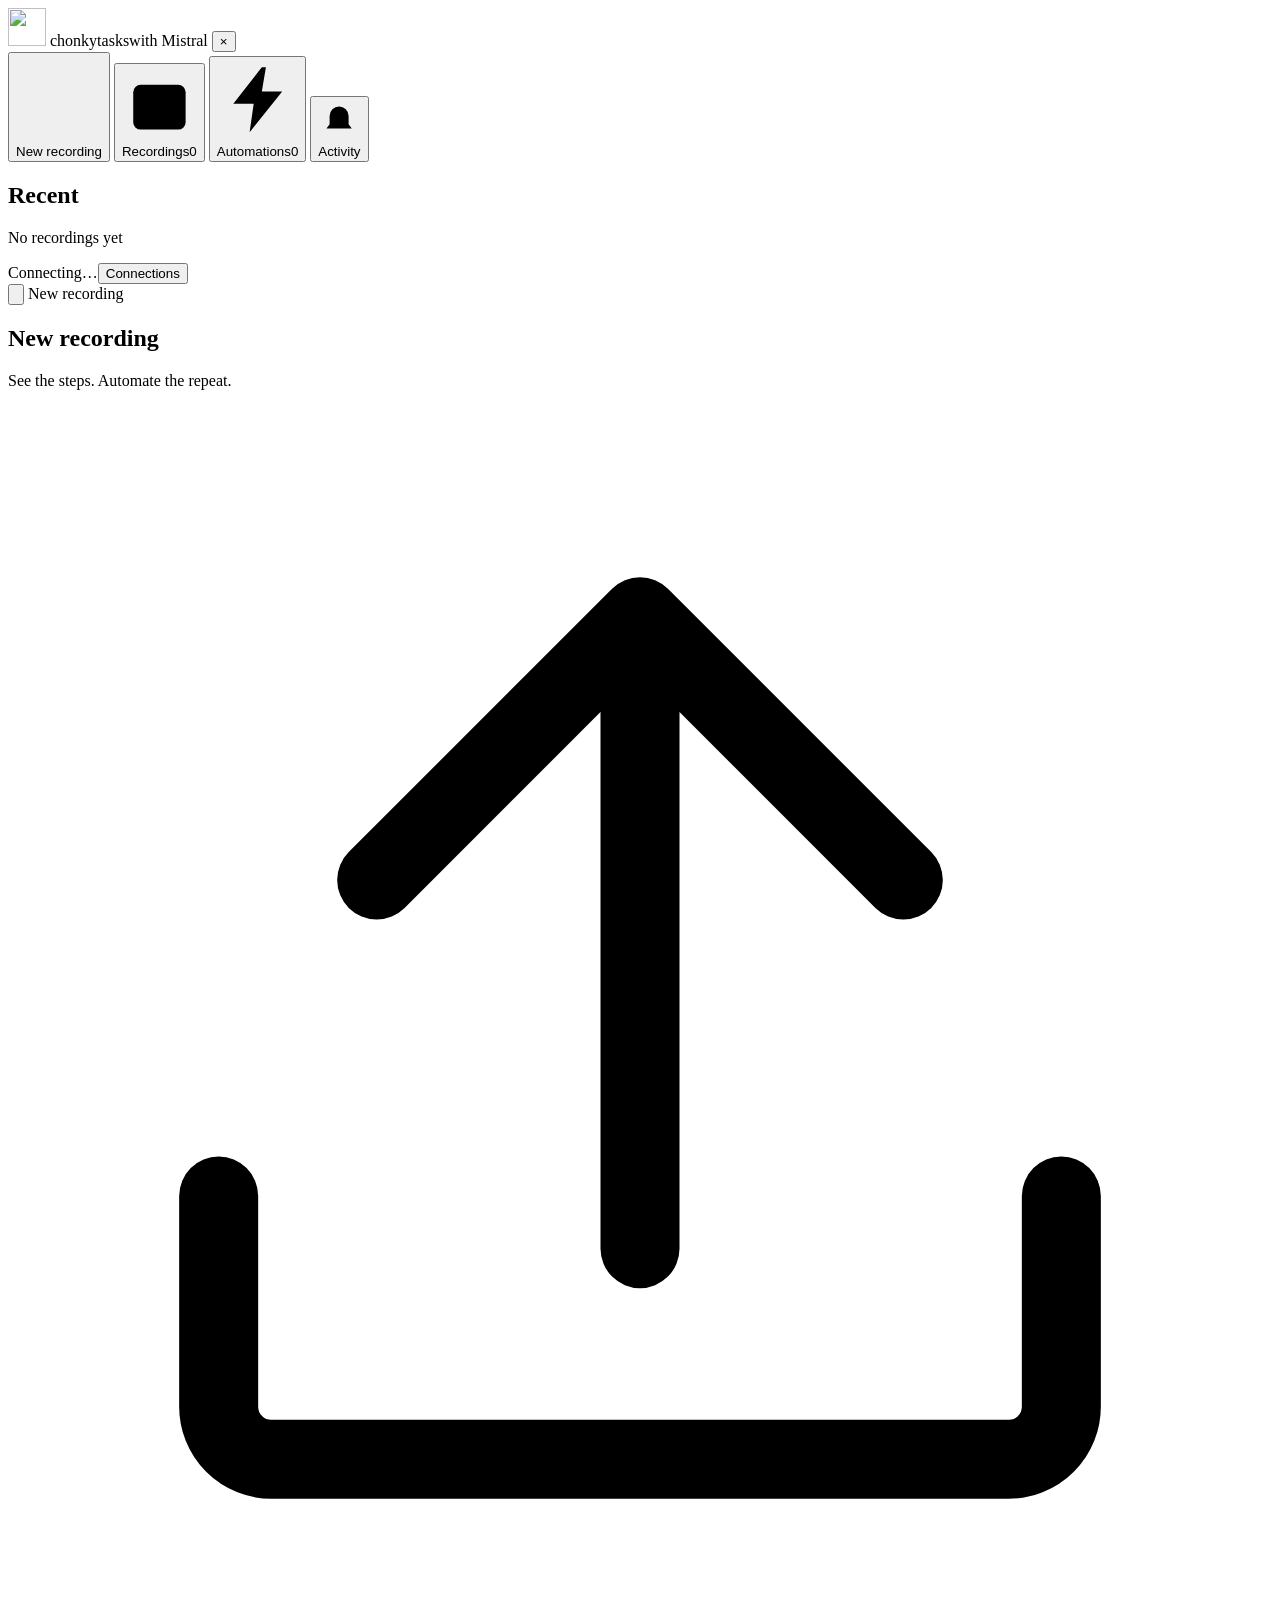
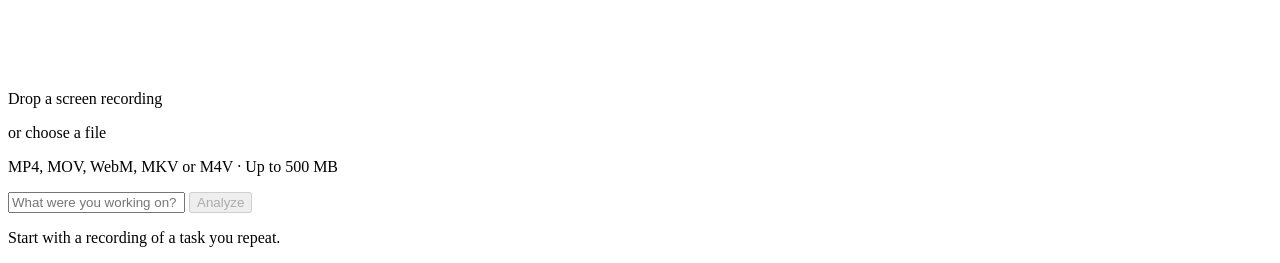
==== desktop/static/index.html @ 4475dc6d "Add chonkytasks macOS recording analysis and Mail automation app Add the standalone desktop app unde" ====
<!doctype html>
<html lang="en">
<head>
  <meta charset="UTF-8">
  <meta name="viewport" content="width=device-width, initial-scale=1">
  <meta name="description" content="chonkytasks — drop a screen recording, get a plain summary of what happened and concrete suggestions.">
  <title>chonkytasks</title>
  <meta name="color-scheme" content="light dark">
  <link rel="icon" type="image/svg+xml" href="/static/brand/mark-mistral.svg">
  <script src="/static/appearance.js"></script>
  <link rel="stylesheet" href="/static/palette.css">
  <link rel="stylesheet" href="/static/style.css">
  <link rel="stylesheet" href="/static/chonkytasks.css">
  <script src="/static/brand-motion.js" defer></script>
  <script src="/static/app.js" defer></script>
  <script src="/static/automations.js" defer></script>
  <script src="/static/activity.js" defer></script>
  <script src="/static/drafts.js" defer></script>
</head>
<body>
  <div class="aurora" aria-hidden="true"></div>
  <aside class="sidebar" id="sidebar" aria-label="Sidebar">
    <div class="sidebar-brand">
      <img class="brand-icon" src="/static/brand/mark-mistral.svg" data-brand-mark data-chonk-motion="hop" data-motion-key="sidebar" alt="" width="38" height="38">
      <span class="brand">chonkytasks<span class="brand-caption">with Mistral</span></span>
      <button class="icon-button sidebar-close" id="sidebar-close" aria-label="Close sidebar">×</button>
    </div>
    <nav class="primary-nav" aria-label="Main navigation">
      <button class="nav-item active" id="nav-new" aria-current="page"><svg viewBox="0 0 20 20" aria-hidden="true"><path d="M10 4v12M4 10h12"/></svg><span>New recording</span></button>
      <button class="nav-item" id="nav-recordings"><svg viewBox="0 0 20 20" aria-hidden="true"><rect x="3" y="5" width="14" height="12" rx="2"/><path d="M6 2h8M7 9h6M7 13h4"/></svg><span>Recordings</span><span class="nav-count" id="recording-count">0</span></button>
      <button class="nav-item" id="nav-automations"><svg viewBox="0 0 20 20" aria-hidden="true"><path d="m11 2-7 9h5l-1 7 8-10h-5l1-6Z"/></svg><span>Automations</span><span class="nav-count" id="automation-count">0</span></button>
      <button class="nav-item" id="nav-activity"><svg viewBox="0 0 20 20" aria-hidden="true"><path d="M4 14h12l-1.5-2V8a4.5 4.5 0 0 0-9 0v4L4 14ZM8 17h4"/></svg><span>Activity</span><span class="activity-count" id="activity-count" hidden></span></button>
    </nav>
    <nav class="section-nav" id="report-nav" aria-label="In this recording" hidden>
      <h2 class="sidebar-label">In this recording</h2>
      <button class="section-link" data-section="report-summary"><svg viewBox="0 0 20 20" aria-hidden="true"><rect x="3" y="3" width="14" height="14" rx="2"/><path d="M3 7h14M6 10h8M6 13h5"/></svg><span>Summary</span></button>
      <button class="section-link" data-section="report-steps"><svg viewBox="0 0 20 20" aria-hidden="true"><rect x="3" y="3" width="14" height="14" rx="2"/><path d="M3 7h14M6 10h.1M9 10h5M6 13h.1M9 13h5"/></svg><span>Analysis steps</span></button>
      <button class="section-link" data-section="report-suggestions"><svg viewBox="0 0 20 20" aria-hidden="true"><rect x="3" y="3" width="14" height="14" rx="2"/><path d="m11 6-4 5h3l-1 4 4-5h-3l1-4Z"/></svg><span>Automations</span></button>
    </nav>
    <section class="sidebar-recents" aria-labelledby="recent-label">
      <h2 class="sidebar-label" id="recent-label">Recent</h2>
      <div id="history"><p class="sidebar-empty">No recordings yet</p></div>
    </section>
    <div class="sidebar-footer"><span class="status" id="status"><span class="dot"></span>Connecting…</span><button class="connections-link" id="connections-button">Connections</button></div>
  </aside>
  <button class="sidebar-shade" id="sidebar-shade" aria-label="Close sidebar" tabindex="-1" hidden></button>
  <div class="workspace" id="workspace">
    <header class="toolbar">
      <button class="icon-button" id="sidebar-toggle" aria-label="Hide sidebar" aria-controls="sidebar" aria-expanded="true" title="Toggle sidebar"><svg viewBox="0 0 20 20" aria-hidden="true"><rect x="2.5" y="3.5" width="15" height="13" rx="2"/><path d="M8 4v12M5 7h.1M5 10h.1"/></svg></button>
      <span class="toolbar-title" id="view-title">New recording</span>
    </header>
    <main id="main-content">
    <div id="error" class="error" role="alert" hidden></div>

    <section id="home-view">
      <div class="page-heading"><h1>New recording</h1><p>See the steps. Automate the repeat.</p></div>
      <div class="dropzone" id="dropzone" tabindex="0" role="button" aria-label="Drop a screen recording or choose a file">
        <input type="file" id="file-input" accept=".mp4,.mov,.webm,.mkv,.m4v" hidden>
        <svg class="drop-icon" viewBox="0 0 24 24" fill="none" stroke="currentColor" stroke-width="1.5" stroke-linecap="round" stroke-linejoin="round" aria-hidden="true"><path d="M12 16V4m-5 5 5-5 5 5"/><path d="M4 15v4a1 1 0 0 0 1 1h14a1 1 0 0 0 1-1v-4"/></svg>
        <p class="drop-title" id="drop-title">Drop a screen recording</p>
        <p class="drop-sub" id="drop-sub">or <span class="browse">choose a file</span></p>
        <p class="drop-note">MP4, MOV, WebM, MKV or M4V · Up to 500 MB</p>
      </div>
      <div class="context-row">
        <input type="text" id="context" maxlength="2000" placeholder="What were you working on? (optional)" aria-label="What were you working on? (optional)" autocomplete="off">
        <button class="primary" id="analyze-button" disabled>Analyze</button>
      </div>
      <p class="hint">Start with a recording of a task you repeat.</p>
      <div class="samples" id="samples"></div>
    </section>

    <section id="library-view" hidden>
      <div class="page-heading library-heading"><div><h1>Recordings</h1><p>Your recordings and analyses.</p></div><input id="recording-search" type="search" placeholder="Search recordings" aria-label="Search recordings"></div>
      <div class="recording-list" id="recording-list"></div>
    </section>

    <section id="busy-view" hidden>
      <div class="busy-heading"><p class="busy-name" id="busy-name"></p><button class="icon-button" id="busy-edit" aria-label="Rename or add notes" title="Rename or add notes">✎</button></div>
      <div class="bar" id="progress-bar" role="progressbar" aria-label="Analysis progress" aria-valuemin="0" aria-valuemax="100"><div class="bar-fill" id="bar-fill"></div></div>
      <div class="busy-progress"><p class="busy-msg" id="busy-msg" role="status"></p><span class="busy-stats" id="busy-stats" aria-hidden="true"></span></div>
      <ol class="process-steps" id="busy-stages" aria-label="Analysis stages"></ol>
      <div class="request-status" id="request-status" hidden>
        <div class="request-heading"><span class="request-state" id="request-state"></span><span id="request-attempt"></span></div>
        <div class="request-metrics"><div><strong id="live-tokens">0</strong><span>Output tokens</span></div><div><strong id="request-time">0:00</strong><span>This request</span></div><div><strong id="stream-updates">0</strong><span>Stream updates</span></div></div>
        <p class="request-note" id="request-note"></p>
      </div>
      <div class="batch-preview" id="batch-preview" hidden><p id="batch-caption"></p><div class="batch-frames" id="batch-frames"></div></div>
      <div class="busy-actions">
        <button class="primary" id="retry-button" hidden>Retry</button>
        <button class="link" id="busy-back">Back</button>
      </div>
    </section>

    <section id="report-view" hidden></section>
    <section id="automations-view" hidden>
      <div class="page-heading"><h1>Automations</h1><p>Background tasks on this Mac.</p></div>
      <div id="automation-library"></div>
    </section>
    <section id="activity-view" hidden>
      <div class="page-heading activity-heading"><div><h1>Activity</h1><p>What your automations have done.</p></div><div class="activity-actions"><button class="secondary" id="activity-read" hidden>Mark all read</button><button class="secondary" id="activity-clear" disabled>Clear notifications</button></div></div>
      <p class="activity-feedback" id="activity-feedback" role="status" hidden></p>
      <div class="activity-tabs" role="group" aria-label="Activity filter"><button class="active" data-activity-filter="all" aria-pressed="true">All runs</button><button data-activity-filter="results" aria-pressed="false">Results & alerts</button></div>
      <div id="activity-list" aria-live="polite"></div>
      <button class="secondary activity-more" id="activity-more" hidden>Load earlier runs</button>
      <p class="activity-retention">History is kept on this Mac for 7 days.</p>
    </section>
    </main>
  </div>
  <dialog class="draft-dialog" id="draft-dialog" aria-labelledby="draft-title" tabindex="-1">
    <div class="draft-heading"><div><span class="draft-eyebrow">Reply to review</span><h2 id="draft-title">Email preview</h2></div><button class="draft-close" id="draft-close" aria-label="Close preview">×</button></div>
    <div id="draft-preview" aria-live="polite"></div>
    <p class="draft-error" id="draft-error" role="alert" hidden></p>
    <div class="draft-footer"><span id="draft-help">Your reply stays in Drafts until you send it.</span><div class="dialog-actions"><button class="secondary" id="draft-keep">Keep draft</button><button class="primary" id="draft-send" disabled>Send reply</button></div></div>
  </dialog>
  <dialog class="delete-dialog" id="delete-dialog" aria-labelledby="delete-title" aria-describedby="delete-description">
    <h2 id="delete-title">Delete recording?</h2>
    <p class="delete-filename" id="delete-filename"></p>
    <p id="delete-description">The saved recording and its analysis will be removed from this app. Your original video stays where it is.</p>
    <p class="delete-error" id="delete-error" role="alert" hidden></p>
    <div class="dialog-actions"><button class="secondary" id="delete-cancel" autofocus>Cancel</button><button class="danger" id="delete-confirm">Delete</button></div>
  </dialog>
  <dialog class="edit-dialog" id="edit-dialog" aria-labelledby="edit-title">
    <form id="edit-form">
      <h2 id="edit-title">Recording details</h2>
      <label for="recording-name">Name</label><input id="recording-name" name="display_name" maxlength="160" required autocomplete="off">
      <p class="original-name" id="original-name"></p>
      <label for="recording-notes">Notes</label><textarea id="recording-notes" name="notes" maxlength="4000" rows="5" placeholder="Add a note…"></textarea>
      <p class="edit-hint">Saved with this recording.</p>
      <p class="delete-error" id="edit-error" role="alert" hidden></p>
      <div class="dialog-actions"><button class="secondary" id="edit-cancel" type="button">Cancel</button><button class="primary" id="edit-save" type="submit">Save</button></div>
    </form>
  </dialog>
  <dialog class="connection-dialog" id="connection-dialog" aria-labelledby="connection-title">
    <div class="connection-title"><h2 id="connection-title">Connect your apps</h2><button class="icon-button" id="connection-close" aria-label="Close connections">×</button></div>
    <p class="connection-intro">Connect once, then activate automations in one click.</p>
    <section class="connection-section">
      <div class="connection-row"><div><strong>Mistral Workflows</strong><small id="mistral-connection-state">Not connected</small></div><button class="link" id="change-mistral-key" hidden>Change key</button></div>
      <form id="mistral-key-form"><label for="mistral-key">Mistral Studio API key</label><div class="key-input-row"><input id="mistral-key" type="password" autocomplete="off" placeholder="Paste your key" required><button class="secondary" type="submit" id="connect-mistral">Connect</button></div><a class="connection-help key-link" href="https://console.mistral.ai/api-keys" target="_blank" rel="noopener noreferrer">Get a key in Mistral Studio ↗</a><p class="connection-help">Sign in → API Keys → New key. Name it “chonkytasks”, then paste it here.</p><p class="connection-help">Stored in macOS Keychain. Workflows access is required.</p></form>
    </section>
    <section class="connection-section">
      <div class="connection-row"><div><strong>Mail</strong><small id="mac-connection-state">Not connected</small></div><button class="secondary" id="connect-mac" aria-label="Allow Mail access">Allow access</button></div>
      <div class="connection-row calendar-connection"><div><strong>Calendar</strong><small id="calendar-connection-state">Not connected</small></div><button class="secondary" id="connect-calendar" aria-label="Allow Calendar access">Allow access</button></div>
      <div class="permission-help" id="permission-help" hidden><p>Enable calendar access for chonkytasks in Calendars settings. Mail access is under Automation.</p><div><button class="link" data-privacy-pane="Calendars">Calendar settings ↗</button><button class="link" data-privacy-pane="Automation">Mail permissions ↗</button></div></div>
    </section>
    <p class="connection-footnote">Mistral reads new message text to identify meeting requests. Checks run every 30 seconds while this Mac is awake and online, even after you close chonkytasks.</p>
    <p class="connection-error" id="connection-error" role="alert" hidden></p>
    <div class="dialog-actions"><button class="primary" id="connection-done">Done</button></div>
  </dialog>
</body>
</html>
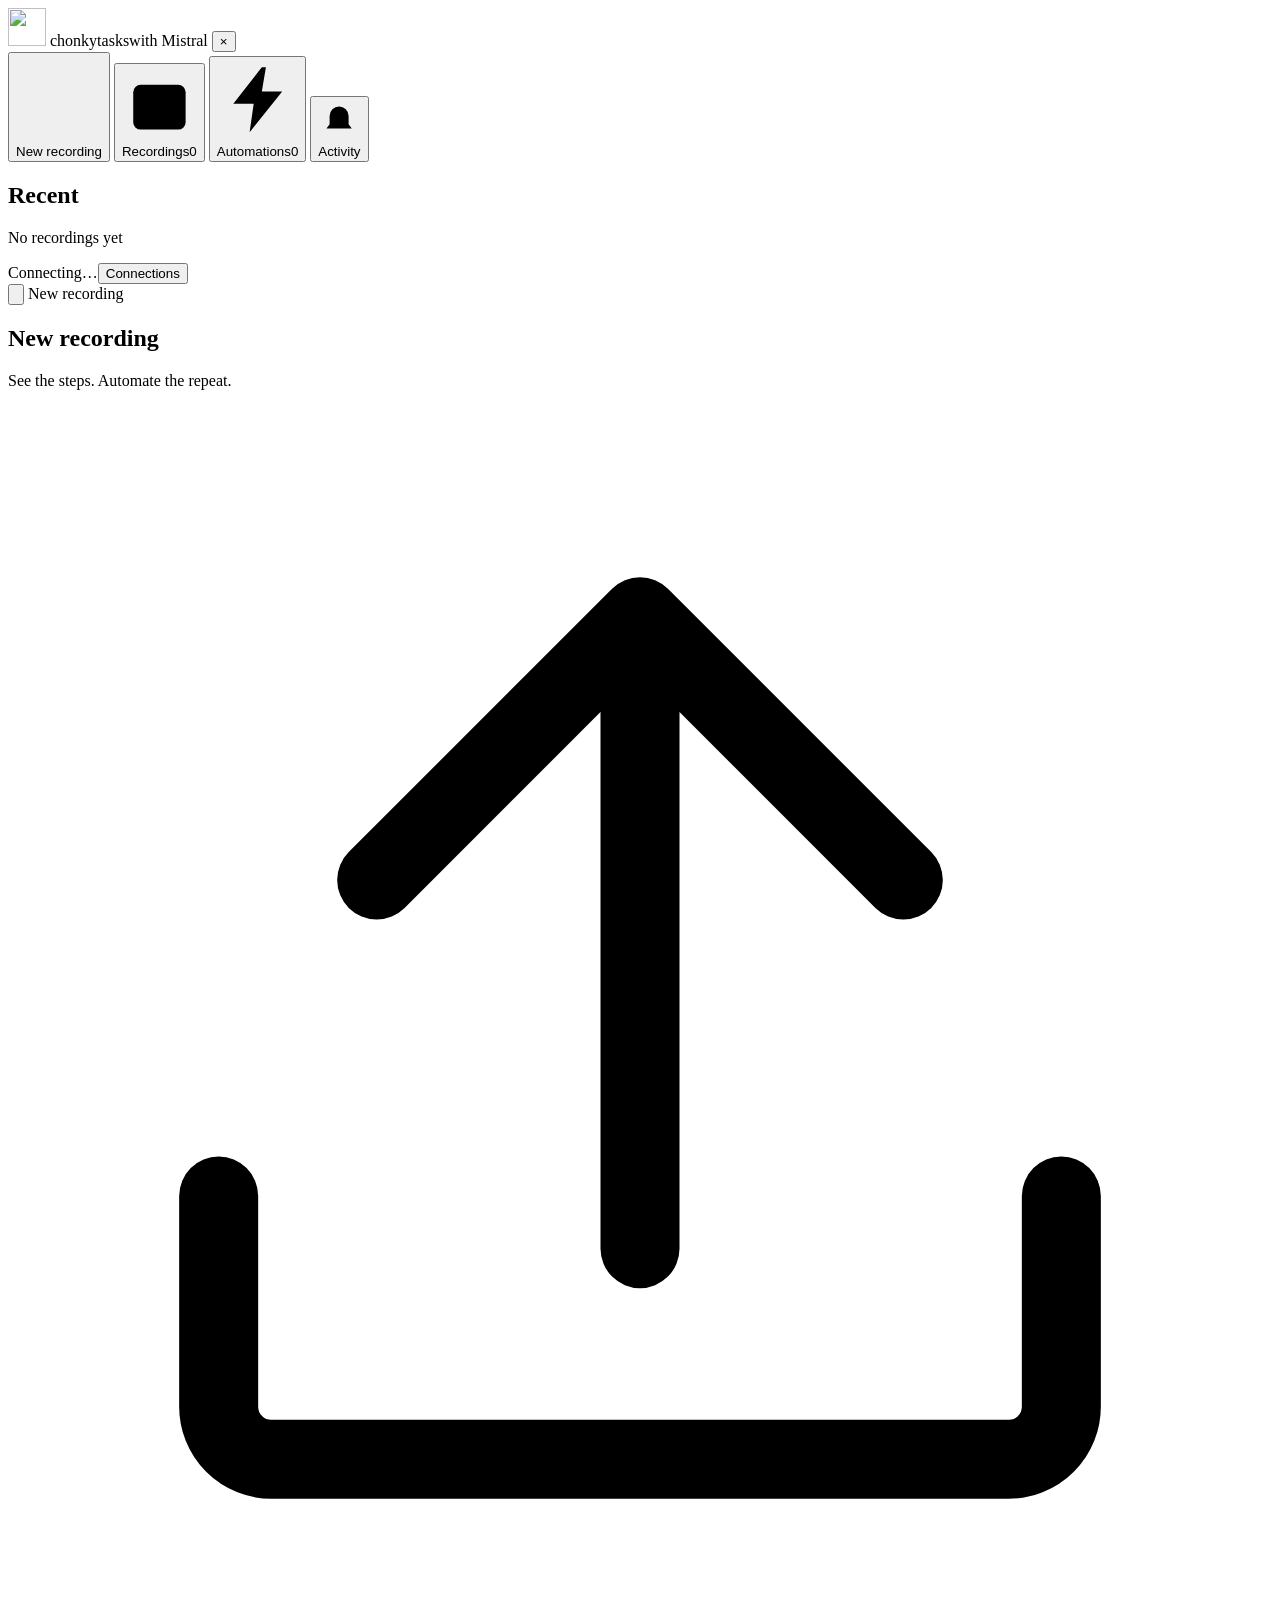
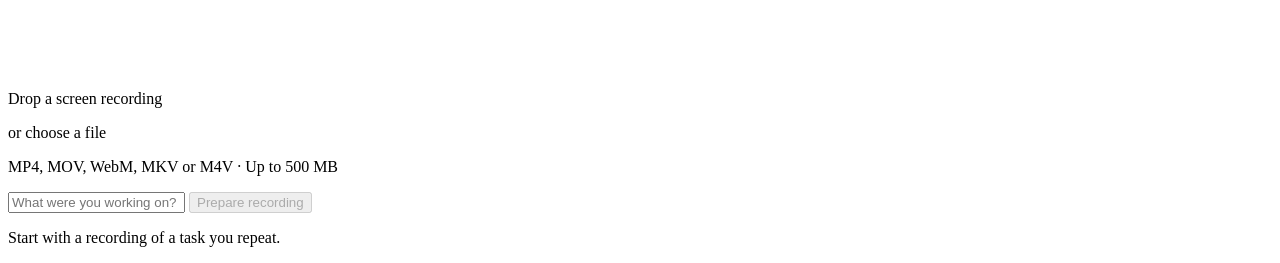
==== commit 4be5c149: "Review recording evidence and automate confirmed meeting requests" ====
--- a/desktop/static/index.html
+++ b/desktop/static/index.html
@@ -63,7 +63,7 @@
       </div>
       <div class="context-row">
         <input type="text" id="context" maxlength="2000" placeholder="What were you working on? (optional)" aria-label="What were you working on? (optional)" autocomplete="off">
-        <button class="primary" id="analyze-button" disabled>Analyze</button>
+        <button class="primary" id="analyze-button" disabled>Prepare recording</button>
       </div>
       <p class="hint">Start with a recording of a task you repeat.</p>
       <div class="samples" id="samples"></div>
@@ -91,6 +91,7 @@
       </div>
     </section>
 
+    <section id="privacy-view" hidden></section>
     <section id="report-view" hidden></section>
     <section id="automations-view" hidden>
       <div class="page-heading"><h1>Automations</h1><p>Background tasks on this Mac.</p></div>
@@ -142,7 +143,7 @@
       <div class="connection-row calendar-connection"><div><strong>Calendar</strong><small id="calendar-connection-state">Not connected</small></div><button class="secondary" id="connect-calendar" aria-label="Allow Calendar access">Allow access</button></div>
       <div class="permission-help" id="permission-help" hidden><p>Enable calendar access for chonkytasks in Calendars settings. Mail access is under Automation.</p><div><button class="link" data-privacy-pane="Calendars">Calendar settings ↗</button><button class="link" data-privacy-pane="Automation">Mail permissions ↗</button></div></div>
     </section>
-    <p class="connection-footnote">Mistral reads new message text to identify meeting requests. Checks run every 30 seconds while this Mac is awake and online, even after you close chonkytasks.</p>
+    <p class="connection-footnote">The meeting workflow may send new message text to Mistral to identify requests. Checks run every 30 seconds while this Mac is awake and online, even after you close chonkytasks.</p>
     <p class="connection-error" id="connection-error" role="alert" hidden></p>
     <div class="dialog-actions"><button class="primary" id="connection-done">Done</button></div>
   </dialog>
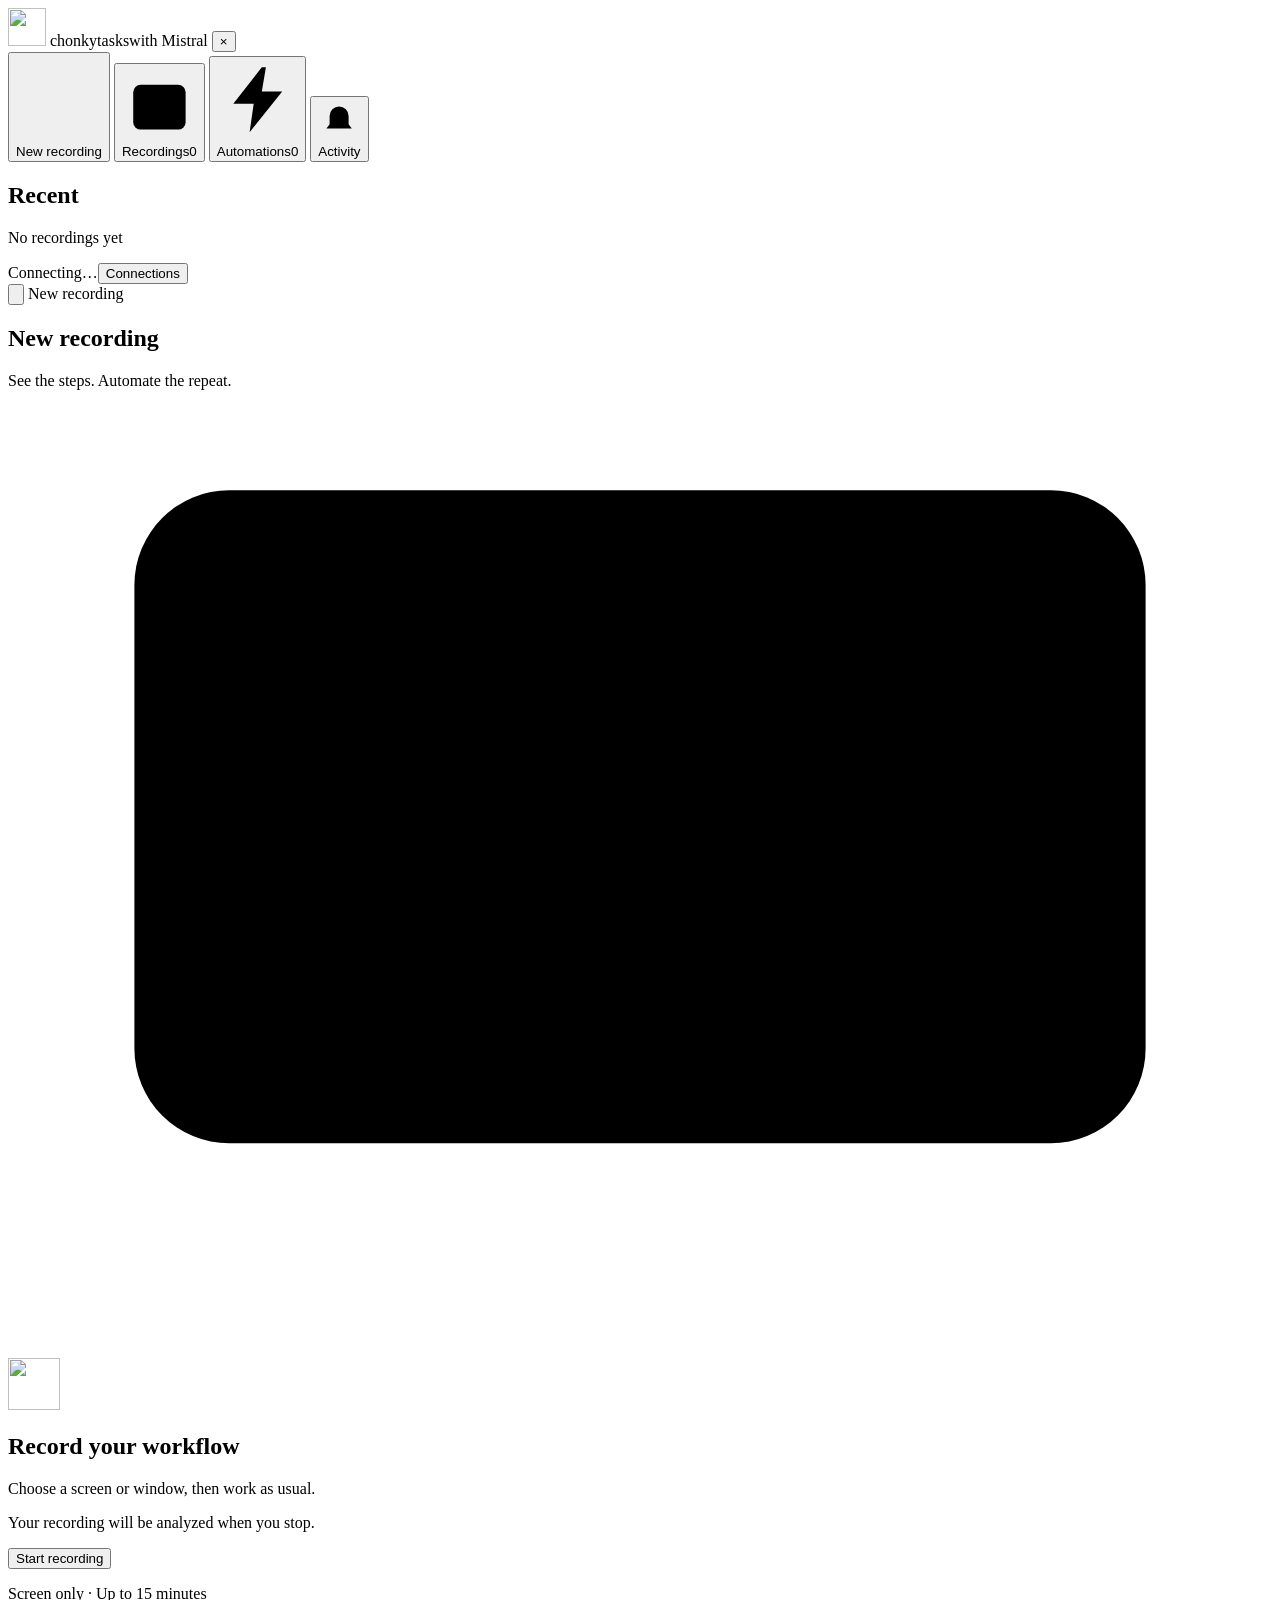
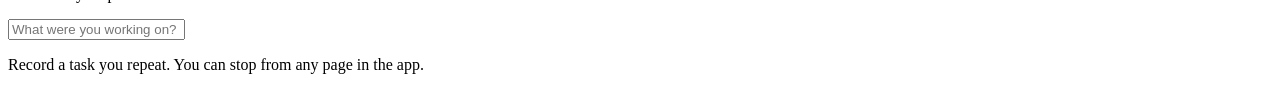
==== commit add85d83: "Record workflows directly from the desktop app Replace the New recording upload form with screen/win" ====
--- a/desktop/static/index.html
+++ b/desktop/static/index.html
@@ -1,11 +1,11 @@
 <!doctype html>
-<html lang="en">
+<html lang="en" data-theme="light" data-palette="mistral">
 <head>
   <meta charset="UTF-8">
   <meta name="viewport" content="width=device-width, initial-scale=1">
-  <meta name="description" content="chonkytasks — drop a screen recording, get a plain summary of what happened and concrete suggestions.">
+  <meta name="description" content="chonkytasks — record your workflow, get a plain summary of what happened and concrete suggestions.">
   <title>chonkytasks</title>
-  <meta name="color-scheme" content="light dark">
+  <meta name="color-scheme" content="light">
   <link rel="icon" type="image/svg+xml" href="/static/brand/mark-mistral.svg">
   <script src="/static/appearance.js"></script>
   <link rel="stylesheet" href="/static/palette.css">
@@ -13,6 +13,7 @@
   <link rel="stylesheet" href="/static/chonkytasks.css">
   <script src="/static/brand-motion.js" defer></script>
   <script src="/static/app.js" defer></script>
+  <script src="/static/recording.js" defer></script>
   <script src="/static/automations.js" defer></script>
   <script src="/static/activity.js" defer></script>
   <script src="/static/drafts.js" defer></script>
@@ -48,25 +49,26 @@
     <header class="toolbar">
       <button class="icon-button" id="sidebar-toggle" aria-label="Hide sidebar" aria-controls="sidebar" aria-expanded="true" title="Toggle sidebar"><svg viewBox="0 0 20 20" aria-hidden="true"><rect x="2.5" y="3.5" width="15" height="13" rx="2"/><path d="M8 4v12M5 7h.1M5 10h.1"/></svg></button>
       <span class="toolbar-title" id="view-title">New recording</span>
+      <button class="capture-quick-stop" id="capture-quick-stop" hidden><span class="capture-dot" aria-hidden="true"></span><span id="capture-quick-label">Stop recording</span></button>
     </header>
     <main id="main-content">
     <div id="error" class="error" role="alert" hidden></div>
 
     <section id="home-view">
       <div class="page-heading"><h1>New recording</h1><p>See the steps. Automate the repeat.</p></div>
-      <div class="dropzone" id="dropzone" tabindex="0" role="button" aria-label="Drop a screen recording or choose a file">
-        <input type="file" id="file-input" accept=".mp4,.mov,.webm,.mkv,.m4v" hidden>
-        <svg class="drop-icon" viewBox="0 0 24 24" fill="none" stroke="currentColor" stroke-width="1.5" stroke-linecap="round" stroke-linejoin="round" aria-hidden="true"><path d="M12 16V4m-5 5 5-5 5 5"/><path d="M4 15v4a1 1 0 0 0 1 1h14a1 1 0 0 0 1-1v-4"/></svg>
-        <p class="drop-title" id="drop-title">Drop a screen recording</p>
-        <p class="drop-sub" id="drop-sub">or <span class="browse">choose a file</span></p>
-        <p class="drop-note">MP4, MOV, WebM, MKV or M4V · Up to 500 MB</p>
+      <div class="capture-card" id="capture-card" data-state="idle">
+        <div class="capture-art" aria-hidden="true"><svg viewBox="0 0 120 90"><rect x="12" y="8" width="96" height="62" rx="9"/><path d="M44 82h32M60 70v12"/></svg><img src="/static/brand/mark-mistral.svg" alt="" width="52" height="52"></div>
+        <h2 id="capture-title">Record your workflow</h2>
+        <p id="capture-description">Choose a screen or window, then work as usual.</p>
+        <div class="capture-clock" id="capture-clock" hidden><span class="capture-dot" aria-hidden="true"></span><span id="capture-time" aria-label="Recording duration">0:00</span></div>
+        <p id="capture-status" class="capture-status" role="status" aria-live="polite">Your recording will be analyzed when you stop.</p>
+        <button class="primary capture-button" id="capture-button"><span class="capture-button-symbol" aria-hidden="true"></span><span id="capture-button-label">Start recording</span></button>
+        <p class="capture-note">Screen only · Up to 15 minutes</p>
       </div>
       <div class="context-row">
         <input type="text" id="context" maxlength="2000" placeholder="What were you working on? (optional)" aria-label="What were you working on? (optional)" autocomplete="off">
-        <button class="primary" id="analyze-button" disabled>Prepare recording</button>
       </div>
-      <p class="hint">Start with a recording of a task you repeat.</p>
-      <div class="samples" id="samples"></div>
+      <p class="hint">Record a task you repeat. You can stop from any page in the app.</p>
     </section>
 
     <section id="library-view" hidden>
@@ -91,7 +93,6 @@
       </div>
     </section>
 
-    <section id="privacy-view" hidden></section>
     <section id="report-view" hidden></section>
     <section id="automations-view" hidden>
       <div class="page-heading"><h1>Automations</h1><p>Background tasks on this Mac.</p></div>
@@ -143,7 +144,7 @@
       <div class="connection-row calendar-connection"><div><strong>Calendar</strong><small id="calendar-connection-state">Not connected</small></div><button class="secondary" id="connect-calendar" aria-label="Allow Calendar access">Allow access</button></div>
       <div class="permission-help" id="permission-help" hidden><p>Enable calendar access for chonkytasks in Calendars settings. Mail access is under Automation.</p><div><button class="link" data-privacy-pane="Calendars">Calendar settings ↗</button><button class="link" data-privacy-pane="Automation">Mail permissions ↗</button></div></div>
     </section>
-    <p class="connection-footnote">The meeting workflow may send new message text to Mistral to identify requests. Checks run every 30 seconds while this Mac is awake and online, even after you close chonkytasks.</p>
+    <p class="connection-footnote">Mistral reads new message text to identify meeting requests. Checks run every 30 seconds while this Mac is awake and online, even after you close chonkytasks.</p>
     <p class="connection-error" id="connection-error" role="alert" hidden></p>
     <div class="dialog-actions"><button class="primary" id="connection-done">Done</button></div>
   </dialog>
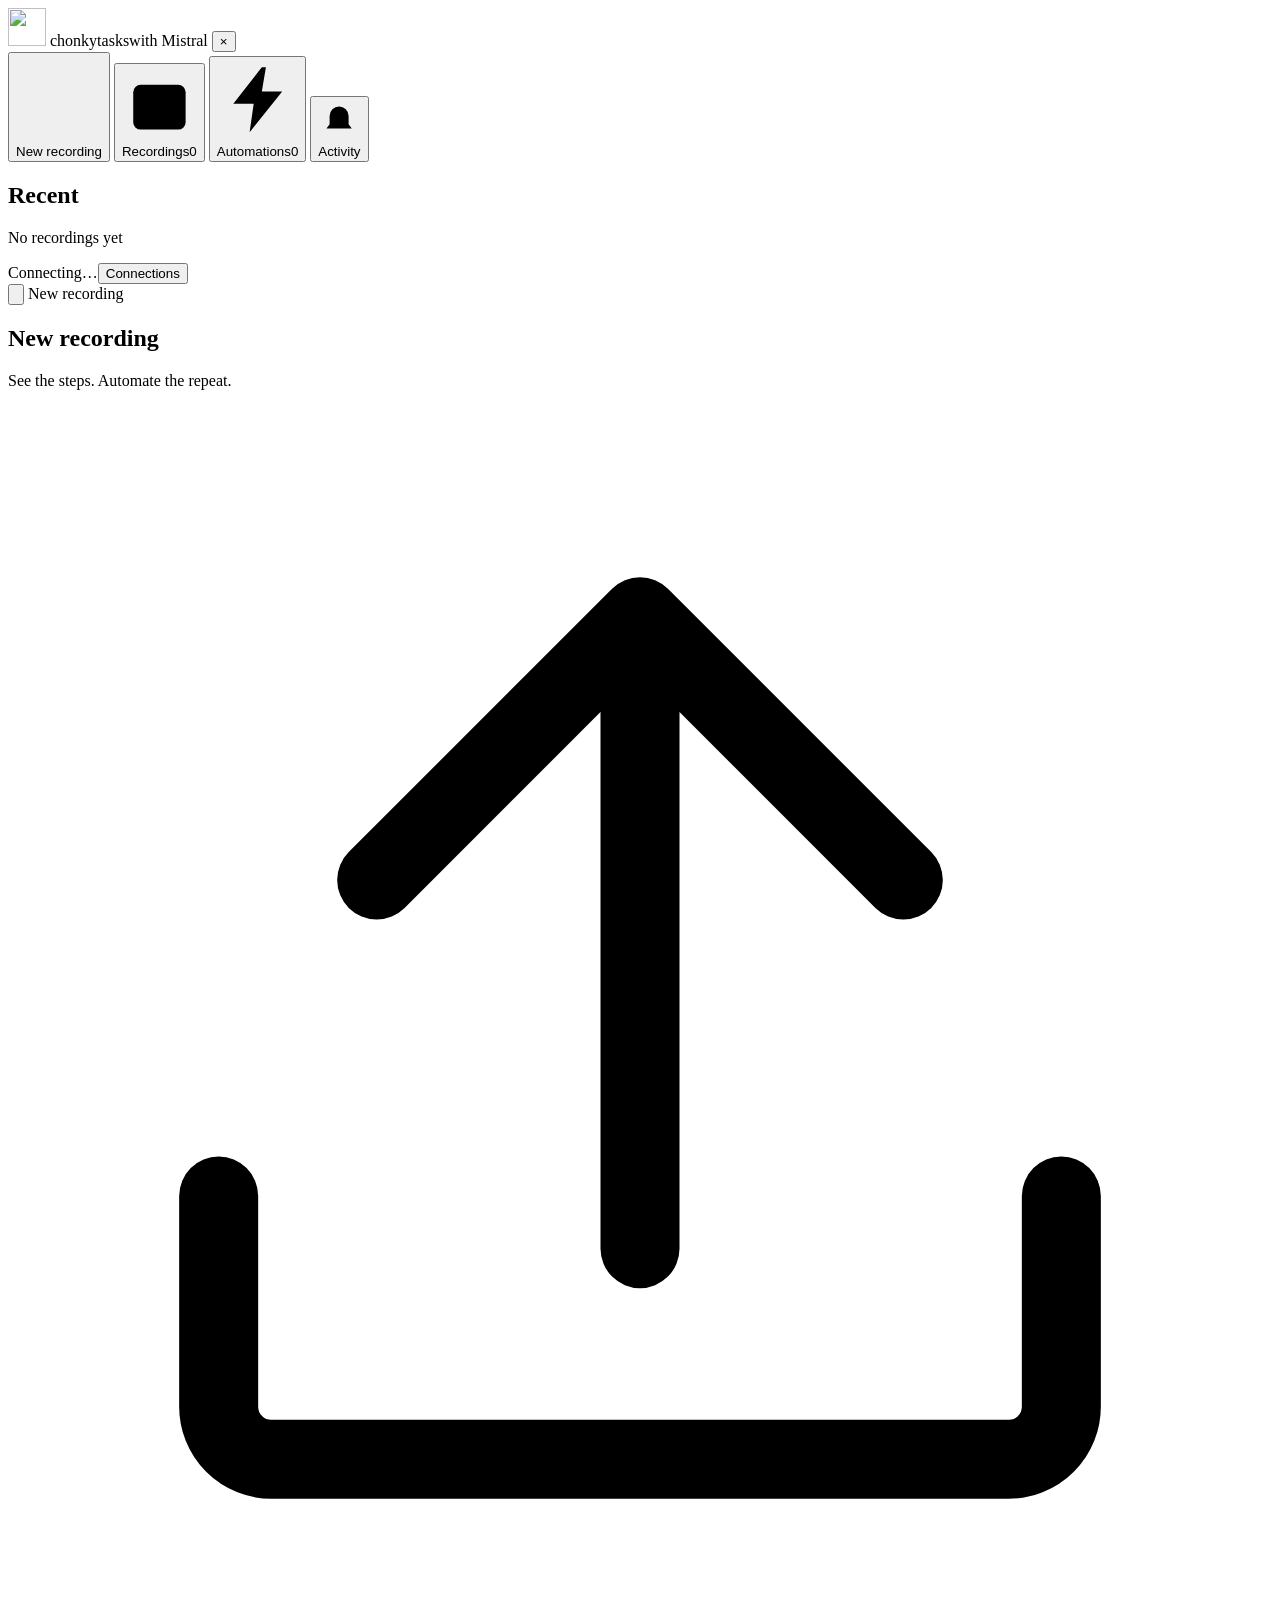
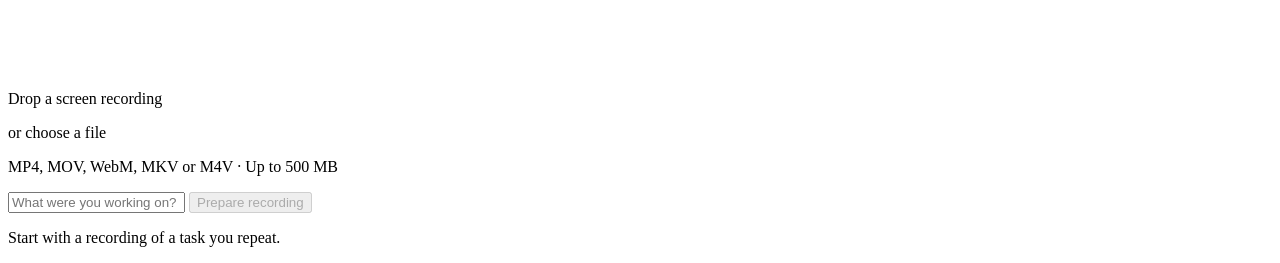
==== commit 05644fa5: "Add native screen recording and selective privacy review" ====
--- a/desktop/static/index.html
+++ b/desktop/static/index.html
@@ -1,11 +1,11 @@
 <!doctype html>
-<html lang="en" data-theme="light" data-palette="mistral">
+<html lang="en">
 <head>
   <meta charset="UTF-8">
   <meta name="viewport" content="width=device-width, initial-scale=1">
-  <meta name="description" content="chonkytasks — record your workflow, get a plain summary of what happened and concrete suggestions.">
+  <meta name="description" content="chonkytasks — drop a screen recording, get a plain summary of what happened and concrete suggestions.">
   <title>chonkytasks</title>
-  <meta name="color-scheme" content="light">
+  <meta name="color-scheme" content="light dark">
   <link rel="icon" type="image/svg+xml" href="/static/brand/mark-mistral.svg">
   <script src="/static/appearance.js"></script>
   <link rel="stylesheet" href="/static/palette.css">
@@ -13,7 +13,7 @@
   <link rel="stylesheet" href="/static/chonkytasks.css">
   <script src="/static/brand-motion.js" defer></script>
   <script src="/static/app.js" defer></script>
-  <script src="/static/recording.js" defer></script>
+  <script src="/static/capture.js" defer></script>
   <script src="/static/automations.js" defer></script>
   <script src="/static/activity.js" defer></script>
   <script src="/static/drafts.js" defer></script>
@@ -49,26 +49,40 @@
     <header class="toolbar">
       <button class="icon-button" id="sidebar-toggle" aria-label="Hide sidebar" aria-controls="sidebar" aria-expanded="true" title="Toggle sidebar"><svg viewBox="0 0 20 20" aria-hidden="true"><rect x="2.5" y="3.5" width="15" height="13" rx="2"/><path d="M8 4v12M5 7h.1M5 10h.1"/></svg></button>
       <span class="toolbar-title" id="view-title">New recording</span>
-      <button class="capture-quick-stop" id="capture-quick-stop" hidden><span class="capture-dot" aria-hidden="true"></span><span id="capture-quick-label">Stop recording</span></button>
+      <div class="capture-active" id="active-capture" hidden>
+        <span id="capture-indicator" role="status"></span>
+        <button class="secondary" id="stop-capture" type="button">Stop recording</button>
+      </div>
     </header>
     <main id="main-content">
     <div id="error" class="error" role="alert" hidden></div>
 
     <section id="home-view">
       <div class="page-heading"><h1>New recording</h1><p>See the steps. Automate the repeat.</p></div>
-      <div class="capture-card" id="capture-card" data-state="idle">
-        <div class="capture-art" aria-hidden="true"><svg viewBox="0 0 120 90"><rect x="12" y="8" width="96" height="62" rx="9"/><path d="M44 82h32M60 70v12"/></svg><img src="/static/brand/mark-mistral.svg" alt="" width="52" height="52"></div>
-        <h2 id="capture-title">Record your workflow</h2>
-        <p id="capture-description">Choose a screen or window, then work as usual.</p>
-        <div class="capture-clock" id="capture-clock" hidden><span class="capture-dot" aria-hidden="true"></span><span id="capture-time" aria-label="Recording duration">0:00</span></div>
-        <p id="capture-status" class="capture-status" role="status" aria-live="polite">Your recording will be analyzed when you stop.</p>
-        <button class="primary capture-button" id="capture-button"><span class="capture-button-symbol" aria-hidden="true"></span><span id="capture-button-label">Start recording</span></button>
-        <p class="capture-note">Screen only · Up to 15 minutes</p>
+      <div class="capture-home" id="capture-home" hidden>
+        <div class="capture-actions">
+          <img src="/static/brand/mark-mistral.svg" class="capture-mascot" data-chonk-motion="hop" alt="" width="32" height="32">
+          <button class="primary" id="open-capture" type="button" aria-expanded="false" aria-controls="capture-sources">Record screen</button>
+          <div class="capture-sources" id="capture-sources" role="group" aria-label="Recording source" hidden>
+            <button class="secondary" id="capture-display" type="button">Entire screen</button>
+            <button class="secondary" id="capture-window" type="button">Specific window</button>
+          </div>
+        </div>
+        <p id="capture-status" role="status" hidden></p>
+      </div>
+      <div class="dropzone" id="dropzone" tabindex="0" role="button" aria-label="Drop a screen recording or choose a file">
+        <input type="file" id="file-input" accept=".mp4,.mov,.webm,.mkv,.m4v" hidden>
+        <svg class="drop-icon" viewBox="0 0 24 24" fill="none" stroke="currentColor" stroke-width="1.5" stroke-linecap="round" stroke-linejoin="round" aria-hidden="true"><path d="M12 16V4m-5 5 5-5 5 5"/><path d="M4 15v4a1 1 0 0 0 1 1h14a1 1 0 0 0 1-1v-4"/></svg>
+        <p class="drop-title" id="drop-title">Drop a screen recording</p>
+        <p class="drop-sub" id="drop-sub">or <span class="browse">choose a file</span></p>
+        <p class="drop-note">MP4, MOV, WebM, MKV or M4V · Up to 500 MB</p>
       </div>
       <div class="context-row">
         <input type="text" id="context" maxlength="2000" placeholder="What were you working on? (optional)" aria-label="What were you working on? (optional)" autocomplete="off">
+        <button class="primary" id="analyze-button" disabled>Prepare recording</button>
       </div>
-      <p class="hint">Record a task you repeat. You can stop from any page in the app.</p>
+      <p class="hint">Start with a recording of a task you repeat.</p>
+      <div class="samples" id="samples"></div>
     </section>
 
     <section id="library-view" hidden>
@@ -93,6 +107,7 @@
       </div>
     </section>
 
+    <section id="privacy-view" hidden></section>
     <section id="report-view" hidden></section>
     <section id="automations-view" hidden>
       <div class="page-heading"><h1>Automations</h1><p>Background tasks on this Mac.</p></div>
@@ -104,12 +119,12 @@
       <div class="activity-tabs" role="group" aria-label="Activity filter"><button class="active" data-activity-filter="all" aria-pressed="true">All runs</button><button data-activity-filter="results" aria-pressed="false">Results & alerts</button></div>
       <div id="activity-list" aria-live="polite"></div>
       <button class="secondary activity-more" id="activity-more" hidden>Load earlier runs</button>
-      <p class="activity-retention">History is kept on this Mac for 7 days.</p>
+      <p class="activity-retention">Run history is kept on this Mac for 7 days. Results awaiting approval stay in Activity.</p>
     </section>
     </main>
   </div>
   <dialog class="draft-dialog" id="draft-dialog" aria-labelledby="draft-title" tabindex="-1">
-    <div class="draft-heading"><div><span class="draft-eyebrow">Reply to review</span><h2 id="draft-title">Email preview</h2></div><button class="draft-close" id="draft-close" aria-label="Close preview">×</button></div>
+    <div class="draft-heading"><div><span class="draft-eyebrow" id="draft-eyebrow">Reply to review</span><h2 id="draft-title">Email preview</h2></div><button class="draft-close" id="draft-close" aria-label="Close preview">×</button></div>
     <div id="draft-preview" aria-live="polite"></div>
     <p class="draft-error" id="draft-error" role="alert" hidden></p>
     <div class="draft-footer"><span id="draft-help">Your reply stays in Drafts until you send it.</span><div class="dialog-actions"><button class="secondary" id="draft-keep">Keep draft</button><button class="primary" id="draft-send" disabled>Send reply</button></div></div>
@@ -134,17 +149,22 @@
   </dialog>
   <dialog class="connection-dialog" id="connection-dialog" aria-labelledby="connection-title">
     <div class="connection-title"><h2 id="connection-title">Connect your apps</h2><button class="icon-button" id="connection-close" aria-label="Close connections">×</button></div>
-    <p class="connection-intro">Connect once, then activate automations in one click.</p>
+    <p class="connection-intro" id="connection-intro">Connect once, then activate automations in one click.</p>
+    <form class="connection-section" id="workflow-config" hidden>
+      <p class="connection-help" id="workflow-source-hint"></p>
+      <div id="workflow-subject-field" hidden><label for="workflow-subject-prefix">Email subject starts with</label><input id="workflow-subject-prefix" class="workflow-input" maxlength="100" autocomplete="off" aria-describedby="workflow-source-hint"></div>
+      <div id="workflow-status-field" hidden><label for="workflow-status-filter">Include only this status (optional)</label><input id="workflow-status-filter" class="workflow-input" maxlength="100" autocomplete="off" aria-describedby="workflow-status-help"><p class="connection-help" id="workflow-status-help">Leave blank to include every status in the spreadsheet.</p></div>
+    </form>
     <section class="connection-section">
       <div class="connection-row"><div><strong>Mistral Workflows</strong><small id="mistral-connection-state">Not connected</small></div><button class="link" id="change-mistral-key" hidden>Change key</button></div>
       <form id="mistral-key-form"><label for="mistral-key">Mistral Studio API key</label><div class="key-input-row"><input id="mistral-key" type="password" autocomplete="off" placeholder="Paste your key" required><button class="secondary" type="submit" id="connect-mistral">Connect</button></div><a class="connection-help key-link" href="https://console.mistral.ai/api-keys" target="_blank" rel="noopener noreferrer">Get a key in Mistral Studio ↗</a><p class="connection-help">Sign in → API Keys → New key. Name it “chonkytasks”, then paste it here.</p><p class="connection-help">Stored in macOS Keychain. Workflows access is required.</p></form>
     </section>
-    <section class="connection-section">
+    <section class="connection-section" id="mac-connections">
       <div class="connection-row"><div><strong>Mail</strong><small id="mac-connection-state">Not connected</small></div><button class="secondary" id="connect-mac" aria-label="Allow Mail access">Allow access</button></div>
-      <div class="connection-row calendar-connection"><div><strong>Calendar</strong><small id="calendar-connection-state">Not connected</small></div><button class="secondary" id="connect-calendar" aria-label="Allow Calendar access">Allow access</button></div>
-      <div class="permission-help" id="permission-help" hidden><p>Enable calendar access for chonkytasks in Calendars settings. Mail access is under Automation.</p><div><button class="link" data-privacy-pane="Calendars">Calendar settings ↗</button><button class="link" data-privacy-pane="Automation">Mail permissions ↗</button></div></div>
+      <div class="connection-row calendar-connection" id="calendar-connection"><div><strong>Calendar</strong><small id="calendar-connection-state">Not connected</small></div><button class="secondary" id="connect-calendar" aria-label="Allow Calendar access">Allow access</button></div>
+      <div class="permission-help" id="permission-help" hidden><p id="permission-copy">Enable calendar access for chonkytasks in Calendars settings. Mail access is under Automation.</p><div><button class="link" data-privacy-pane="Calendars">Calendar settings ↗</button><button class="link" data-privacy-pane="Automation">Mail permissions ↗</button></div></div>
     </section>
-    <p class="connection-footnote">Mistral reads new message text to identify meeting requests. Checks run every 30 seconds while this Mac is awake and online, even after you close chonkytasks.</p>
+    <p class="connection-footnote" id="connection-footnote">The meeting workflow may send new message text to Mistral to identify requests. Checks run every 30 seconds while this Mac is awake and online, even after you close chonkytasks.</p>
     <p class="connection-error" id="connection-error" role="alert" hidden></p>
     <div class="dialog-actions"><button class="primary" id="connection-done">Done</button></div>
   </dialog>
